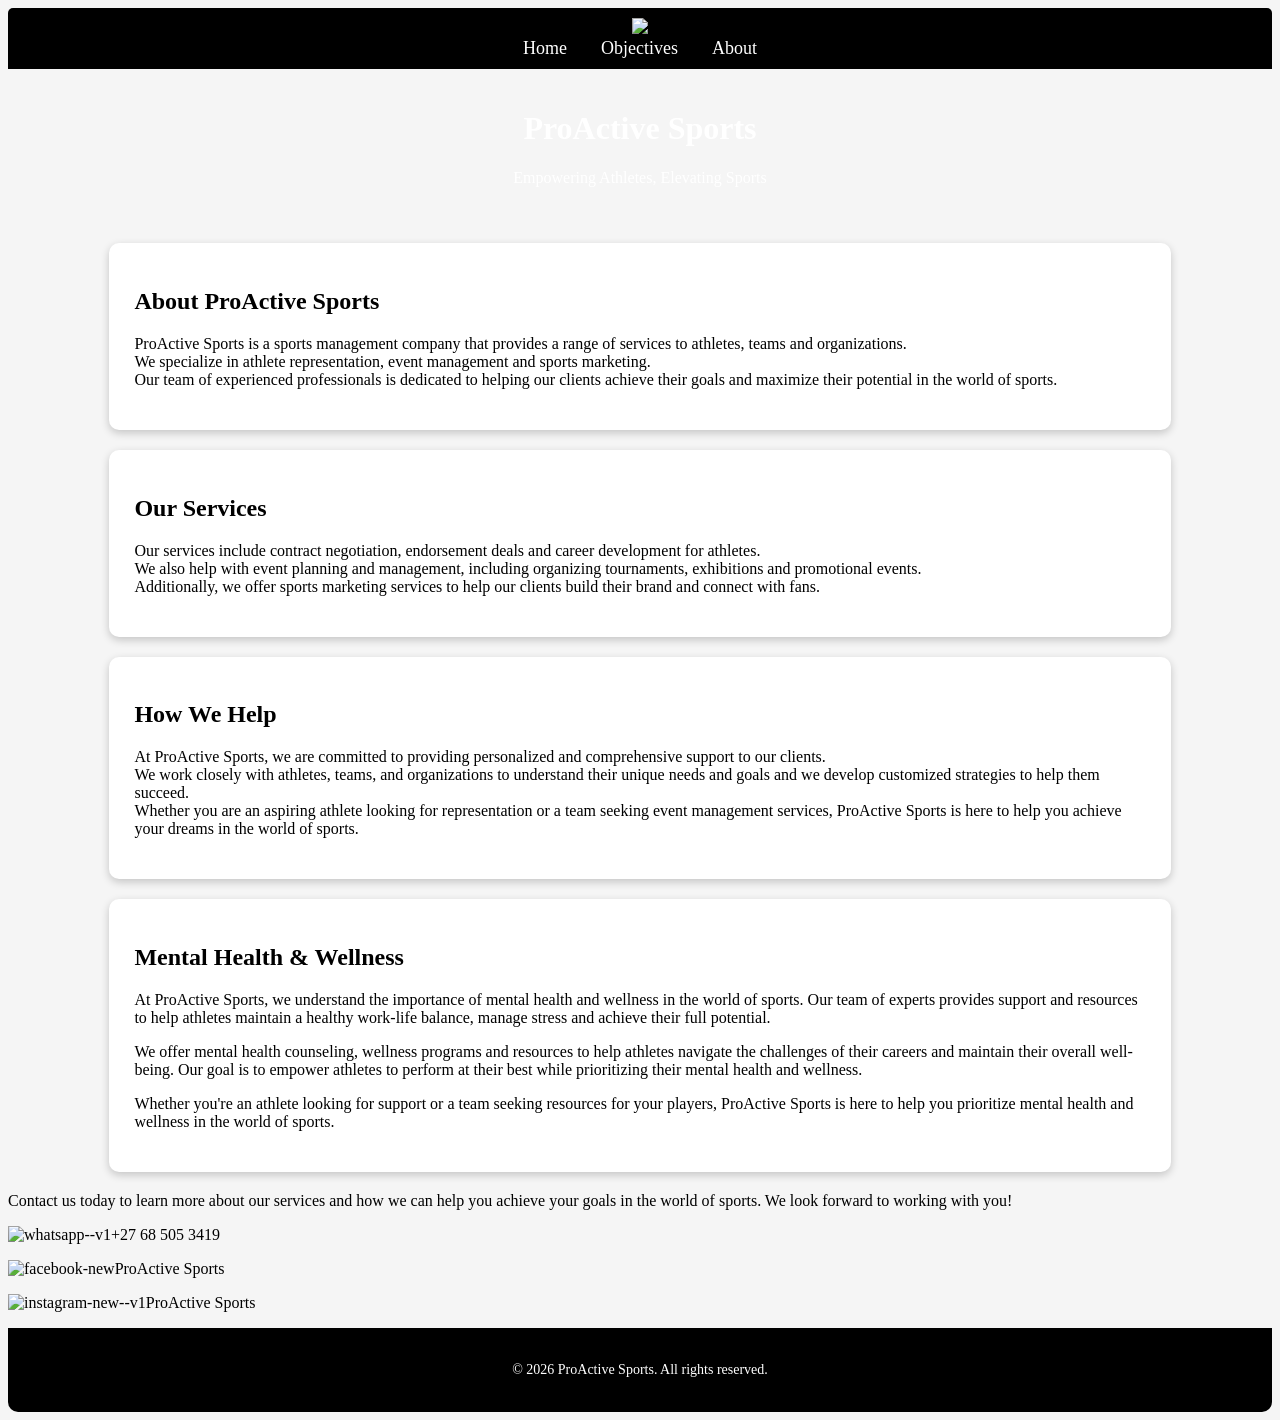
==== About.html @ d0571f26 "Add files via upload" ====
<!DOCTYPE html>

<head>
    <title>ProActive Sports</title>
    <link rel="icon" type="image/x-icon" href="https://scontent-jnb2-1.xx.fbcdn.net/v/t39.30808-6/670381927_122101232756789078_6996963013773023967_n.jpg?_nc_cat=103&ccb=1-7&_nc_sid=1d70fc&_nc_ohc=x7jNfpNmm6gQ7kNvwFAViUn&_nc_oc=AdpOQ_lZ1QVgUDQtmjUCQPUk5zfmdXf2dd14sDoZXo2cx9L1eg4y7i8OZaD7mmWn5_s&_nc_zt=23&_nc_ht=scontent-jnb2-1.xx&_nc_gid=um4IES3dgopGRhGIHAfDJA&_nc_ss=7a389&oh=00_Af2naLydZjjhM4OcjpaCargSx-DxPrnAwUCfZ39m2tp5tA&oe=69E072EB">

    <nav>

        <div class="logo">
            <img
                src="https://scontent-jnb2-1.xx.fbcdn.net/v/t39.30808-6/670381927_122101232756789078_6996963013773023967_n.jpg?_nc_cat=103&ccb=1-7&_nc_sid=1d70fc&_nc_ohc=x7jNfpNmm6gQ7kNvwFAViUn&_nc_oc=AdpOQ_lZ1QVgUDQtmjUCQPUk5zfmdXf2dd14sDoZXo2cx9L1eg4y7i8OZaD7mmWn5_s&_nc_zt=23&_nc_ht=scontent-jnb2-1.xx&_nc_gid=um4IES3dgopGRhGIHAfDJA&_nc_ss=7a389&oh=00_Af2naLydZjjhM4OcjpaCargSx-DxPrnAwUCfZ39m2tp5tA&oe=69E072EB" />
        </div>
        <div class="menu">

            <a href="Home.html">Home</a></li>
            <a href="Objectives Page.html">Objectives</a></li>
            <a href="About.html">About</a></li>
        </div>
    </nav>
    <header>
        <h1>ProActive Sports</h1>
        <p>Empowering Athletes, Elevating Sports</p>


    </header>
</head>
<style>
    nav img {
        height: 60px;
    }

    body {
        font-family: Georgia, 'Times New Roman', Times, serif;
        background: whitesmoke;
        color: black;
    }

    header {
        text-align: center;
        color: white;
        padding: 20px;
        border-bottom-left-radius: 10px;
        border-bottom-right-radius: 10px;
        background-image: url('https://i.pinimg.com/1200x/ea/0b/c7/ea0bc7e612df365f5b9c4b7a319c6145.jpg');
    }

    nav {
        background: black;
        color: white;
        padding: 10px;
        text-align: center;
        border-top-left-radius: 5px;
        border-top-right-radius: 5px;
    }

    nav a {
        color: white;
        background: black;
        text-decoration: none;
        margin: 0 15px;
        font-size: 18px;
    }

    nav a:hover {
        color: black;
        background: white;
        padding: 5px;
        border-radius: 5px;


    }


    .card {
        background: white;
        padding: 25px;
        margin: 20px auto;
        width: 80%;
        border-radius: 10px;
        box-shadow: 0 3px 8px rgba(0, 0, 0, 0.2);
    }

    footer {
        background: black;
        color: white;
        text-align: center;
        padding: 20px;
        border-bottom-left-radius: 10px;
        border-bottom-right-radius: 10px;
    }

    .card:hover {
        transform: translateY(-8px) scale(1.03);
        box-shadow: 0 10px 20px rgba(0, 0, 0, 0.3);
    }

    .contact-us a {
        color: black;
        text-decoration: none;
    }
</style>

<body>

    <section class="information">
        <div class="card">
            <h2>About ProActive Sports</h2>
            <p>ProActive Sports is a sports management company that provides a range of services to athletes, teams and
                organizations.</br> We specialize in athlete representation, event management and sports
                marketing.</br> Our team of experienced professionals is dedicated to helping our clients achieve their
                goals and maximize their potential in the world of sports.</p>
        </div>
    </section>
    <section class="negotiation">
        <div class="card">
            <h2>Our Services</h2>
            <p>Our services include contract negotiation, endorsement deals and career development for athletes.<br> We
                also help with event planning and management, including organizing tournaments, exhibitions and
                promotional events.<br> Additionally, we offer sports marketing services to help our clients build their
                brand and connect with fans.</p>
        </div>
    </section>
    <section class="help">
        <div class="card">
            <h2>How We Help</h2>
            <p>At ProActive Sports, we are committed to providing personalized and comprehensive support to our
                clients.<br> We work closely with athletes, teams, and organizations to understand their unique needs
                and goals and we develop customized strategies to help them succeed.<br> Whether you are an aspiring
                athlete looking for representation or a team seeking event management services, ProActive Sports is here
                to help you achieve your dreams in the world of sports.</p>
        </div>
    </section>
    <section class="mental-health&wellnes">
        <div class="card">
            <h2>Mental Health & Wellness</h2>
            <p>At ProActive Sports, we understand the importance of mental health and wellness in the world of sports. Our team of experts provides support and resources to help athletes maintain a healthy work-life balance, manage stress and achieve their full potential.</p>
            <p>We offer mental health counseling, wellness programs and resources to help athletes navigate the challenges of their careers and maintain their overall well-being. Our goal is to empower athletes to perform at their best while prioritizing their mental health and wellness.</p>
            <p>Whether you're an athlete looking for support or a team seeking resources for your players, ProActive Sports is here to help you prioritize mental health and wellness in the world of sports.</p>
            
        </div>
    </section>
    <section>

        <p>Contact us today to learn more about our services and how we can help you achieve your goals in the world of
            sports. We look forward to working with you!</p>
        <div class="contact-us">
            <div>
                <p><img width="50" height="50" src="https://img.icons8.com/ios/50/whatsapp--v1.png"
                        alt="whatsapp--v1" />+27 68 505 3419</p>
            </div>
            <div>
                <a href="https://www.facebook.com/profile.php?id=61573672362675" target="blank">
                    <p><img width="50" height="50" src="https://img.icons8.com/ios-filled/50/facebook-new.png"
                            alt="facebook-new" />ProActive Sports</p>
                </a>
            </div>
            <div>
                <a href="https://www.instagram.com/sports.proactive?igsh=OGNlaGUzNWVqZ2Uw" target="_blank">
                    <p><img width="50" height="50" src="https://img.icons8.com/ios/50/instagram-new--v1.png"
                            alt="instagram-new--v1" />ProActive Sports</p>
                </a>
            </div>
        </div>
    </section>
</body>
<footer>
    <p style="text-align:center;font-size:14px;">&copy; 2026 ProActive Sports. All rights reserved.</p>

    </html>
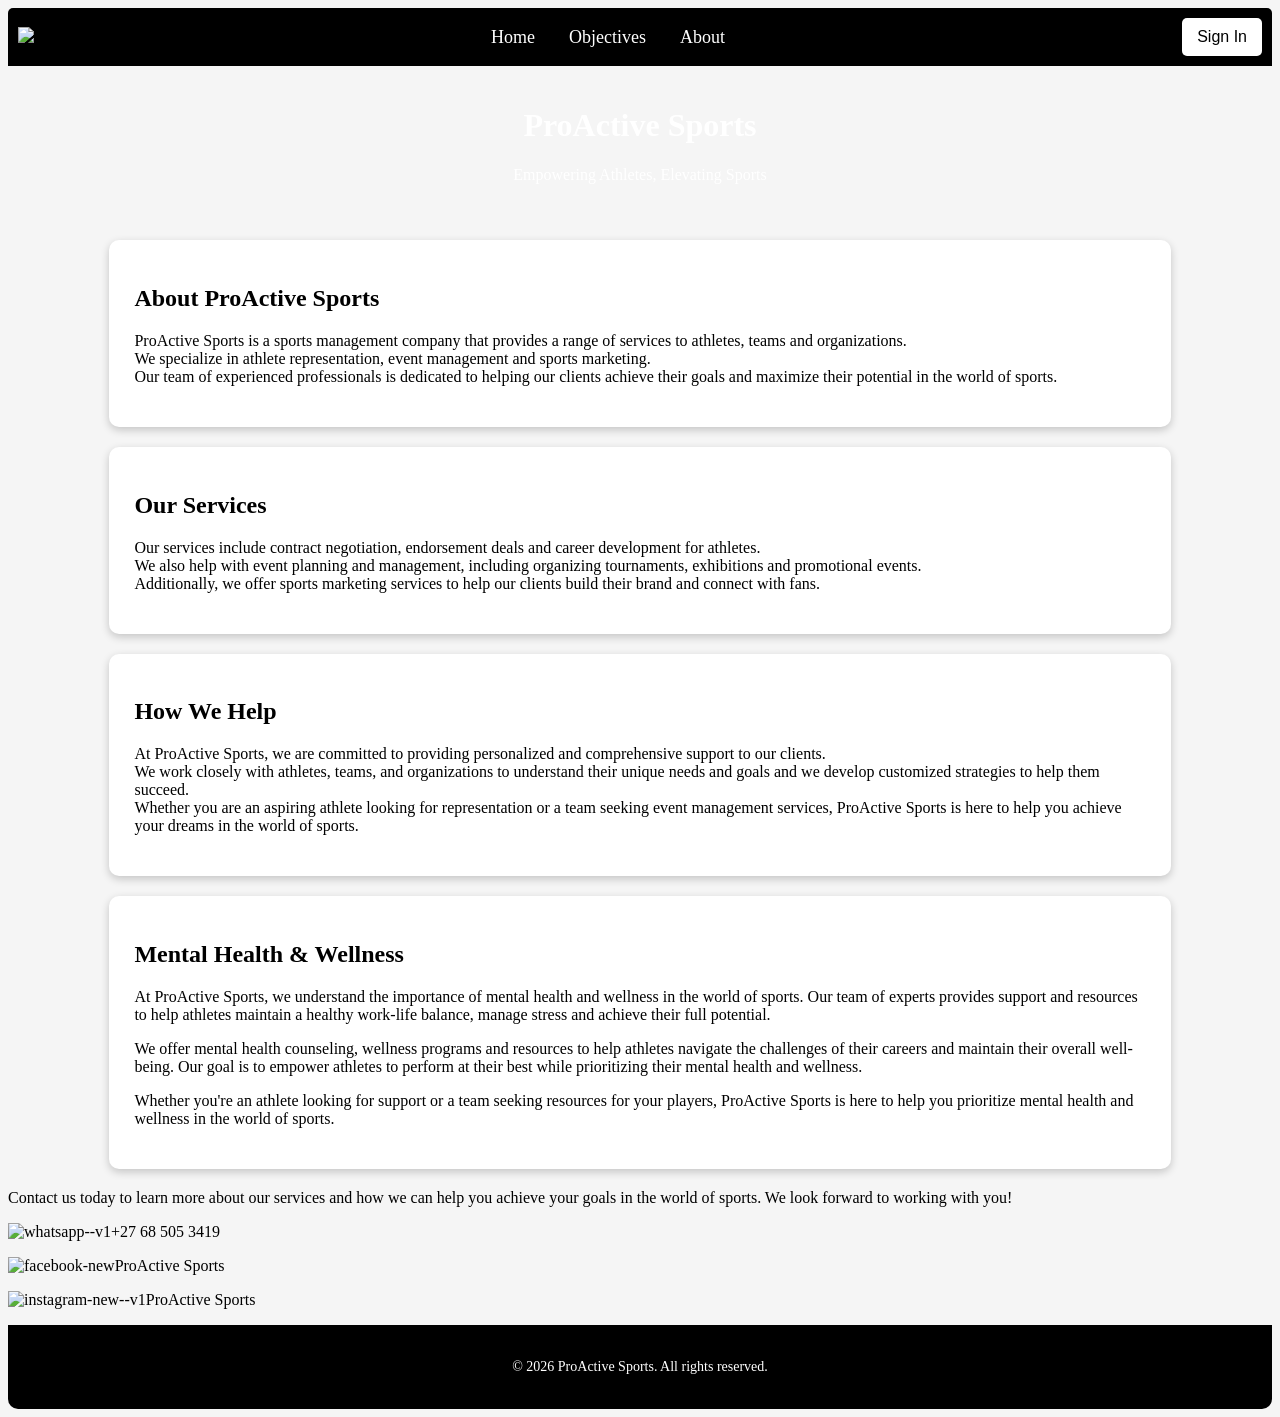
==== commit b1104989: "Add files via upload" ====
--- a/About.html
+++ b/About.html
@@ -16,6 +16,7 @@
             <a href="Objectives Page.html">Objectives</a></li>
             <a href="About.html">About</a></li>
         </div>
+         <button id="signin-btn" onclick="showLoginModal()">Sign In</button>
     </nav>
     <header>
         <h1>ProActive Sports</h1>
@@ -25,7 +26,7 @@
     </header>
 </head>
 <style>
-    nav img {
+   nav img {
         height: 60px;
     }
 
@@ -48,14 +49,21 @@
         background: black;
         color: white;
         padding: 10px;
+        
+        display: flex;
+        justify-content: space-between;
+        align-items: center;
         text-align: center;
         border-top-left-radius: 5px;
         border-top-right-radius: 5px;
     }
+    .nav-left {
+        display: flex;
+        align-items: center;
+    }
 
     nav a {
         color: white;
-        background: black;
         text-decoration: none;
         margin: 0 15px;
         font-size: 18px;
@@ -68,6 +76,19 @@
         border-radius: 5px;
 
 
+    }
+     #signin-btn {
+        background: white;
+        color: black;
+        border: none;
+        padding: 10px 15px;
+        border-radius: 5px;
+        cursor: pointer;
+        font-size: 16px;
+    }
+
+    #signin-btn:hover {
+        background: #f0f0f0;
     }
 
 
@@ -93,8 +114,54 @@
         transform: translateY(-8px) scale(1.03);
         box-shadow: 0 10px 20px rgba(0, 0, 0, 0.3);
     }
-
     .contact-us a {
+        color: black;
+        text-decoration: none;
+    }
+     input {
+        display: block;
+        margin: 10px 0;
+        padding: 10px;
+        border-radius: 50px;
+    }
+
+    button {
+        padding: 10px;
+        cursor: pointer;
+        border-radius: 50px;
+    }
+     .modal {
+        display: none;
+        position: fixed;
+        z-index: 1;
+        left: 0;
+        top: 0;
+        width: 100%;
+        height: 100%;
+        overflow: auto;
+        background-color: rgba(0,0,0,0.4);
+    }
+
+    .modal-content {
+        background-color: #fefefe;
+        margin: 15% auto;
+        padding: 20px;
+        border: 1px solid #888;
+        width: 80%;
+        max-width: 400px;
+        border-radius: 10px;
+    }
+
+    .close {
+        color: #aaa;
+        float: right;
+        font-size: 28px;
+        font-weight: bold;
+        cursor: pointer;
+    }
+
+    .close:hover,
+    .close:focus {
         color: black;
         text-decoration: none;
     }
@@ -162,7 +229,69 @@
             </div>
         </div>
     </section>
+    <div id="login-modal" class="modal">
+        <div class="modal-content">
+            <span class="close" onclick="closeLoginModal()">&times;</span>
+            <h2>Sign In</h2>
+            <input type="text" id="loginUsername" placeholder="Username">
+            <input type="password" id="loginPassword" placeholder="Password">
+            <button onclick="login()">Login</button>
+            <p id="login-message"></p>
+            <p>Don't have an account? <a href="#" onclick="showSignupModal()">Sign up</a></p>
+        </div>
+    </div>
+
+    
+    <div id="signup-modal" class="modal">
+        <div class="modal-content">
+            <span class="close" onclick="closeSignupModal()">&times;</span>
+            <h2>Sign Up</h2>
+            <input type="text" id="signupUsername" placeholder="Username">
+            <input type="password" id="signupPassword" placeholder="Password">
+            <button onclick="signup()">Sign Up</button>
+            <p id="signup-message"></p>
+            <p>Already have an account? <a href="#" onclick="showLoginModal()">Login</a></p>
+        </div>
+    </div>
+    <script src="ProActive-Sports.js"></script>
+
 </body>
+<script>
+ function showLoginModal() {
+        document.getElementById('login-modal').style.display = 'block';
+    }
+
+    function closeLoginModal() {
+        document.getElementById('login-modal').style.display = 'none';
+    }
+
+    function showSignupModal() {
+        document.getElementById('signup-modal').style.display = 'block';
+    }
+
+    function closeSignupModal() {
+        document.getElementById('signup-modal').style.display = 'none';
+    }
+
+    
+    window.onclick = function(event) { 
+        const loginModal = document.getElementById('login-modal');
+        const signupModal = document.getElementById('signup-modal');
+        if (event.target == loginModal) {
+            loginModal.style.display = 'none';
+        }
+        if (event.target == signupModal) {
+            signupModal.style.display = 'none';
+        }
+    }
+
+    
+    function handleLogin(event) {
+        event.preventDefault();
+        const email = document.getElementById('login-email').value;
+        const password = document.getElementById('login-password').value;
+    }
+    </script>
 <footer>
     <p style="text-align:center;font-size:14px;">&copy; 2026 ProActive Sports. All rights reserved.</p>
 
